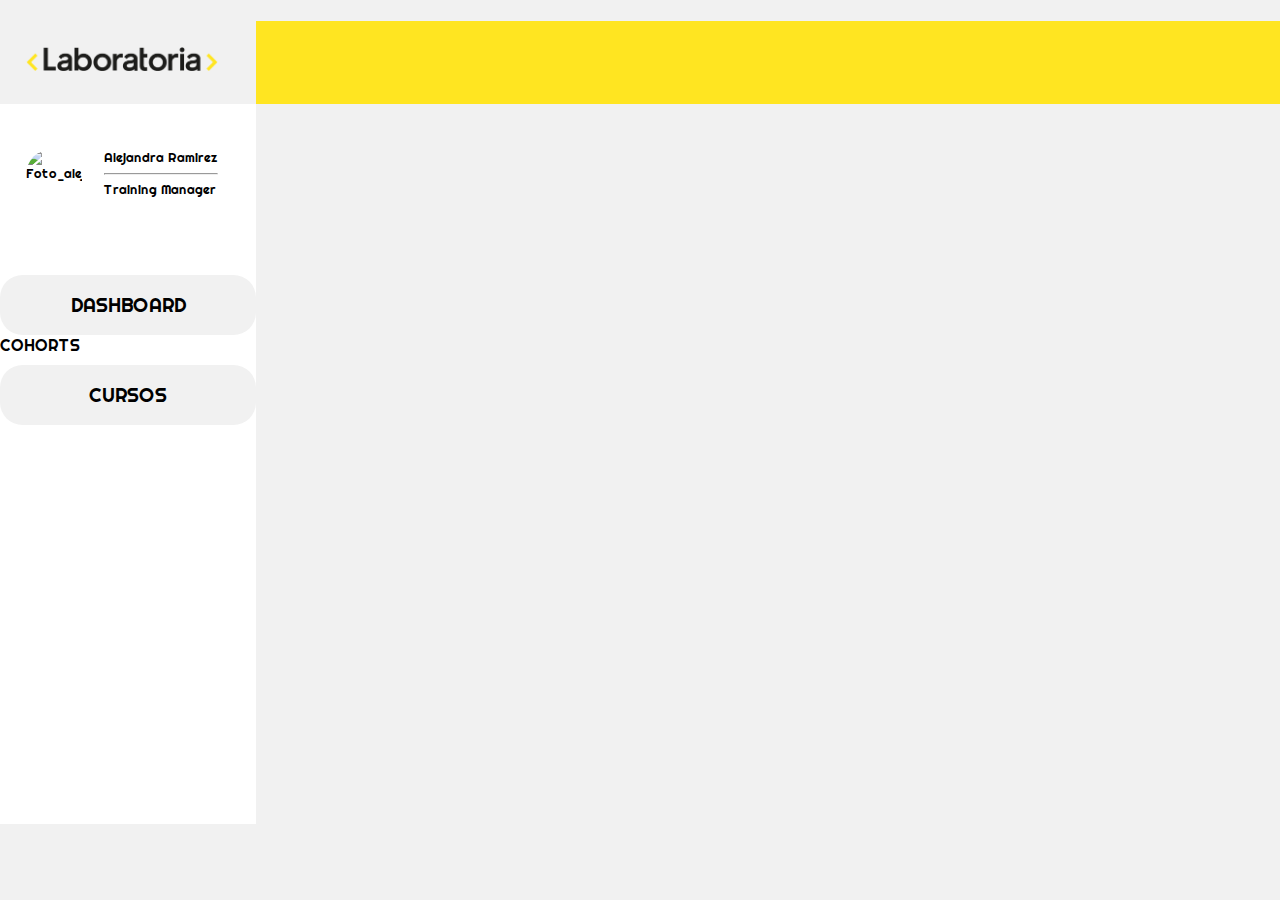
==== src/index.html @ 3a08205e "segunda, tercera y cuarta cambios" ====
<!DOCTYPE html>
<html>
<head>
  <meta charset="utf-8">
  <meta name="viewport" content="width=device-width, initial-scale= 1.0, minimum-scale=1.0, maximum-scale=1.0, user-scalable=yes">
  <link href="https://fonts.googleapis.com/css?family=Bungee+Shade|Montserrat|Open+Sans|Raleway|Righteous|Comfortaa" rel="stylesheet">
  <title> Data Dashboard</title>
  <link rel="stylesheet" href="style.css" />
</head>
<body>
  <header>
    <h1>
      <span id="titleOne">
        <img id="logoLaboratoria" src="laboratoria.png" alt="logo_laboratoria">
      </span>
      <span id="titleTwo">
        <span id="dash">DASHBOARD
          <span id="cohortsH">lim-2018-03-pre-core-pw</span>
        </span>
      </span>
    </h1>
  </header>
  <section>
    <div id="options">
      <div id="loginInfo">
        <img id="imgUser" src="https://fotos.subefotos.com/42a631acc3f5c4f673e1004fa6855de1o.jpg" alt="Foto_alejandra">
        <div id="loginName">Alejandra Ramirez
          <hr/>
          <span>Training Manager</span>
        </div>
      </div>
      <nav>
        <ul id="x">
          <li id="dashboard" class="op">DASHBOARD</li>
          <ul>
            <div id="citys">
              <li id="lima">Lima</li>
              <li id="arequipa">Arequipa</li>
              <li id="ciudad de Mexico">Ciudad de México</li>
              <li id="guadalajara">Guadalajara</li>
              <li id="saoPablo">Sao Paulo</li>
              <li id="otros">Otras sedes</li>
            </div>
          </ul>
          <li id="cohorts" class="op">COHORTS</li>
          <li id="courses" class="op">CURSOS</li>
        </ul>
      </nav>
    </div>
    <div id="info">
      <p id="infoTitle">General</p>
      <!-- <div id="imageCircle">
        <figure>
          <center>
            <label for="" class="titulo">Exercises</label>
          </center>
          <img id="graphic" src="chartcircle.png" alt="grafico">
          <hr>
          <p id="resultTitle">Promedio de las estudiantes
            <br> en los ejercicios : 61 %
            <span id="percent"></span>
          </p>
          <hr>
        </figure>
      </div> -->
      <div id="arrayUserStats"></div>
      <select id="fill" class="tableClass">
        <option value="percent">Porcentaje</option>
        <option value="name">Nombre</option>
        <option value="exercises">Ejercicios</option>
        <option value="reads">Lecturas</option>
        <option value="quizzes">Quizzes</option>
        <option value="quizzesAvg">Quizzes Promedio</option>
      </select>
      <select id="order" class="tableClass">
        <option value="DSC">Descendente</option>
        <option value="ASC" selected>Ascendente</option>
      </select>
      <input id="buttonStart" class="tableClass" type="button" value="->">
      <button id="mostrar2">VER DETALLE</button>
      <button id="btnArrayUserStats">Mostrar Datos</button>
      <h4>Resultados</h4>
      <div class="search">
        <input type="text" id="txtSearch" placeholder="Busca por nombre...">
      </div>
      <table id="table">
        <thead>
          <th class="tableClass">Nombre</th>
          <th class="tableClass">Avance</th>
          <th class="tableClass">Ejercicios</th>
          <th class="tableClass">Lecturas</th>
          <th class="tableClass">Quizzes total</th>
          <th class="tableClass">Quizzes promedio</th>
        </thead>
        <tbody></tbody>
      </table>
    </div>
  </section>
  <!-- <footer>Made By Andrea & Heydy</footer> -->
  <script src="main.js"></script>
  <script src="data.js"></script>
</body>
</html>
---- src/style.css ----
body{
    margin:0;
    top:0;
    background-color: #f1f1f1;
}

h2{
    text-align: center;
    margin-bottom: 20px;
    color: rgba(0,0,0,0.5);
}

input{
    display: block;
    padding:10px;
    width:100%;
    margin : 30px 0;
    font-size:20px;
}

input[type="button"]{
    background: linear-gradient(#FFDA63, #FFB940);
    border:0 ;
    color: brown;
    opacity:0.8;
    cursor:pointer;
    border-radius: 40px;
    margin-bottom:  0 ;
}
  
input[type="button"]:hover {
    opacity: 1;
}
  
input[type="button"]:active {
transform: scale(0.95);
 }

form {
    margin:auto;
    width: 50%;
    max-width: 500px;
    background: rgb(255, 229, 33);
    padding : 30px;
    border: 1px solid rgba(0,0,0,0.2);
  }
  

/* ENCABEZADO */

header {
    top:0;
}
h1{
    width:100%;
    position: relative;
    margin-top:0;
}
#titleOne{
    width:16%;
    background:#f1f1f1;;
    padding:2%;
    float:left;
    position:relative;
    height:3.5vh;

}
#logoLaboratoria{
    width:15vw;
    position: relative;
    margin-top:0;
    float:left;
}
#titleTwo{
    width:76%;
    height:3.5vh;
    float:right;
    background-color:rgb(255, 229, 33);
    padding:2%;
    font-family: Raleway;
    text-align:left;
    position:relative;
    font-size:2vw;
    
}
#dash, #cohortsH{
    display:none;
    
}
#dash{
    width:98%;
    float:left;
    position:relative;
    text-align: left;
}
#cohortsH{
    width:25vw;
    float:right;
    text-align: right;
    margin-top:0;
    padding:0;
    position: relative;
}

/*  SECTION */

/* >> Division OPTIONS */

#options{
    width:20%;
    height:80vh;
    font-family:Righteous;
    text-align: left;
    position: static;
    float: left;
    background-color: #FFFFFF;
}
#loginInfo{

    padding:5vh 0;
    margin-right:3vw;
    margin-left:1vw;
    font-size:1vw;
}
#imgUser {
    border-radius: 6vw 10vh;
    width: 4.4vw;
    height:8vh;
    float:left;
    margin-left:1vw;
}
#loginName{
    background-color:#ffffff;
    float:right;
}



nav{
    margin-top:9vh;;
}


#courses:hover{background:rgb(255,229,33);}
#selectCohorts:hover{background:rgb(255,229,33);}
#dashboard:hover{background:rgb(255,229,33);}
#courses, #selectCohorts, #dashboard{
    border-radius: 2.5vh ;
    background-color: #f1f1f1;
    font-size:1.5vw;
    width:100%;
    padding:2vh 0;
    margin-top:1vh;
    text-align: center;
}
ul li:hover {background: #555;}

#citys{
    display:none;
}
ul{
    list-style-type: none;
    margin:0;
    padding:0;
}

#selectCohorts option{
    background: rgb(247, 240, 143);
    font-size:80%;
}



#info{
    width:78%;
    height:100%;
    text-align: left;
    float:right;
    display:none;
    margin-bottom: 2%;
    margin-left:2%;

}

#studentsBox{
    display: none ;
}


.search{
    float:left;
}


.titulo{
    font-family: Montserrat;
    font-weight: bold;
    position:relative;
}

#imageCircle{
    position: absolute;
    margin:1vh;
    margin-bottom:3%;
    margin-left: 22%;
    margin-top:3%;
    background-color: #FFFFFF;
    border-style:solid;
    padding-bottom:5vh;
}
#graphic{
    width:15vw;
    height:28vh;

}

button {
    transition-duration: 0.4s;
    background-color: #ffffff;
    width: 1vw;
    height:3vh;
    font-family: Raleway;
    font-size:1vw;
    margin-top:1vh;
}

#infoTitle{
    font-family: Montserrat;
    font-size: 2vw;
    margin-top:3vh;
}

footer {
    position:fixed;
    bottom:0;
    top:94%;
    width:100%;
    height:4vh;   /* Height of the footer */
    background: #000000;
    text-align: center;
    text-align-last: center;
    padding-top:2vh;
    font-family: Montserrat;
    color: #ffffff;
    font-size:80%;
    margin-left:0;

}


#tableClass{
    display:none;
}

#selectCohorts {
    width:100%;
    background-color: #f1f1f1; 
    border-radius: 2.5vh ;
    font-size:1.5vw;
    padding:2vh 0;
    margin-top:1vh;
    text-align: center;
}

@media (max-width:768px) {
    form{
      width:75%;
    }
  }
  
  @media (max-width:768px) {
    form {
      width:75%;
    }
  }
  
  @media(max-width:480px){
     form{
        width:90%;
      }
  }
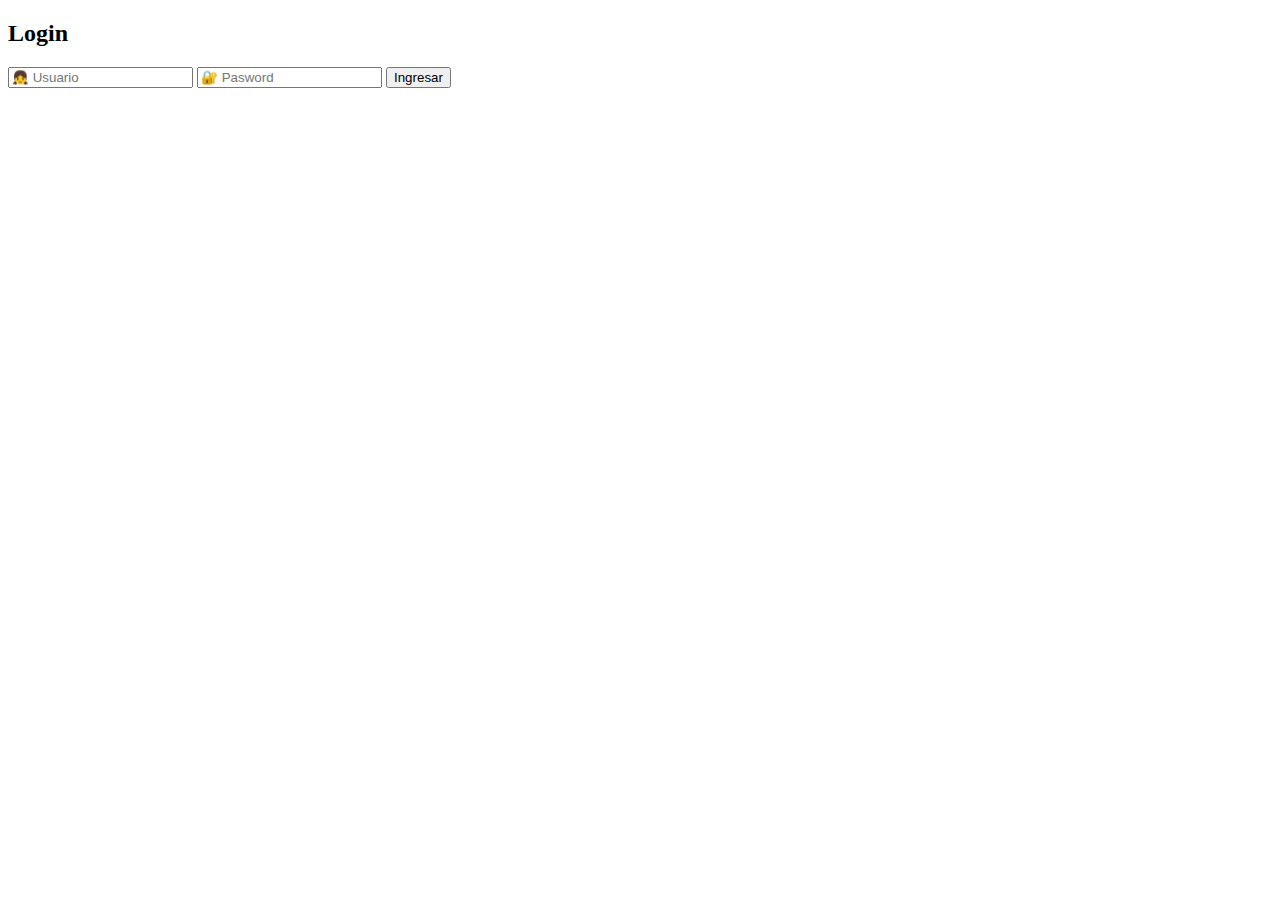
==== commit 229a1eb5: "Cambio en el 2do  test" ====
--- a/src/index.html
+++ b/src/index.html
@@ -1,103 +1,20 @@
 <!DOCTYPE html>
 <html>
 <head>
-  <meta charset="utf-8">
-  <meta name="viewport" content="width=device-width, initial-scale= 1.0, minimum-scale=1.0, maximum-scale=1.0, user-scalable=yes">
-  <link href="https://fonts.googleapis.com/css?family=Bungee+Shade|Montserrat|Open+Sans|Raleway|Righteous|Comfortaa" rel="stylesheet">
-  <title> Data Dashboard</title>
-  <link rel="stylesheet" href="style.css" />
+  <meta charset="utf-8" />
+  <meta http-equiv="X-UA-Compatible" content="IE=edge">
+  <title>Page Title</title>
+  <meta name="viewport" content="width=device-width, initial-scale=1">
+  <link rel="stylesheet" type="text/css" media="screen" href="main.css" />
+  <script src="main.js"></script>
 </head>
 <body>
-  <header>
-    <h1>
-      <span id="titleOne">
-        <img id="logoLaboratoria" src="laboratoria.png" alt="logo_laboratoria">
-      </span>
-      <span id="titleTwo">
-        <span id="dash">DASHBOARD
-          <span id="cohortsH">lim-2018-03-pre-core-pw</span>
-        </span>
-      </span>
-    </h1>
-  </header>
-  <section>
-    <div id="options">
-      <div id="loginInfo">
-        <img id="imgUser" src="https://fotos.subefotos.com/42a631acc3f5c4f673e1004fa6855de1o.jpg" alt="Foto_alejandra">
-        <div id="loginName">Alejandra Ramirez
-          <hr/>
-          <span>Training Manager</span>
-        </div>
-      </div>
-      <nav>
-        <ul id="x">
-          <li id="dashboard" class="op">DASHBOARD</li>
-          <ul>
-            <div id="citys">
-              <li id="lima">Lima</li>
-              <li id="arequipa">Arequipa</li>
-              <li id="ciudad de Mexico">Ciudad de México</li>
-              <li id="guadalajara">Guadalajara</li>
-              <li id="saoPablo">Sao Paulo</li>
-              <li id="otros">Otras sedes</li>
-            </div>
-          </ul>
-          <li id="cohorts" class="op">COHORTS</li>
-          <li id="courses" class="op">CURSOS</li>
-        </ul>
-      </nav>
-    </div>
-    <div id="info">
-      <p id="infoTitle">General</p>
-      <!-- <div id="imageCircle">
-        <figure>
-          <center>
-            <label for="" class="titulo">Exercises</label>
-          </center>
-          <img id="graphic" src="chartcircle.png" alt="grafico">
-          <hr>
-          <p id="resultTitle">Promedio de las estudiantes
-            <br> en los ejercicios : 61 %
-            <span id="percent"></span>
-          </p>
-          <hr>
-        </figure>
-      </div> -->
-      <div id="arrayUserStats"></div>
-      <select id="fill" class="tableClass">
-        <option value="percent">Porcentaje</option>
-        <option value="name">Nombre</option>
-        <option value="exercises">Ejercicios</option>
-        <option value="reads">Lecturas</option>
-        <option value="quizzes">Quizzes</option>
-        <option value="quizzesAvg">Quizzes Promedio</option>
-      </select>
-      <select id="order" class="tableClass">
-        <option value="DSC">Descendente</option>
-        <option value="ASC" selected>Ascendente</option>
-      </select>
-      <input id="buttonStart" class="tableClass" type="button" value="->">
-      <button id="mostrar2">VER DETALLE</button>
-      <button id="btnArrayUserStats">Mostrar Datos</button>
-      <h4>Resultados</h4>
-      <div class="search">
-        <input type="text" id="txtSearch" placeholder="Busca por nombre...">
-      </div>
-      <table id="table">
-        <thead>
-          <th class="tableClass">Nombre</th>
-          <th class="tableClass">Avance</th>
-          <th class="tableClass">Ejercicios</th>
-          <th class="tableClass">Lecturas</th>
-          <th class="tableClass">Quizzes total</th>
-          <th class="tableClass">Quizzes promedio</th>
-        </thead>
-        <tbody></tbody>
-      </table>
-    </div>
-  </section>
-  <!-- <footer>Made By Andrea & Heydy</footer> -->
-  <script src="main.js"></script>
-  <script src="data.js"></script>
+  <form>
+    <h2>Login</h2>
+    <input  type="text" name="usuario" placeholder="&#128103; Usuario">
+    <input  type="password" name="password" placeholder="&#128272; Pasword">
+    <a href="inicio.html"><input id="login" type="button" value="Ingresar"></a>
+    
+  </form>
 </body>
-</html>
+</html>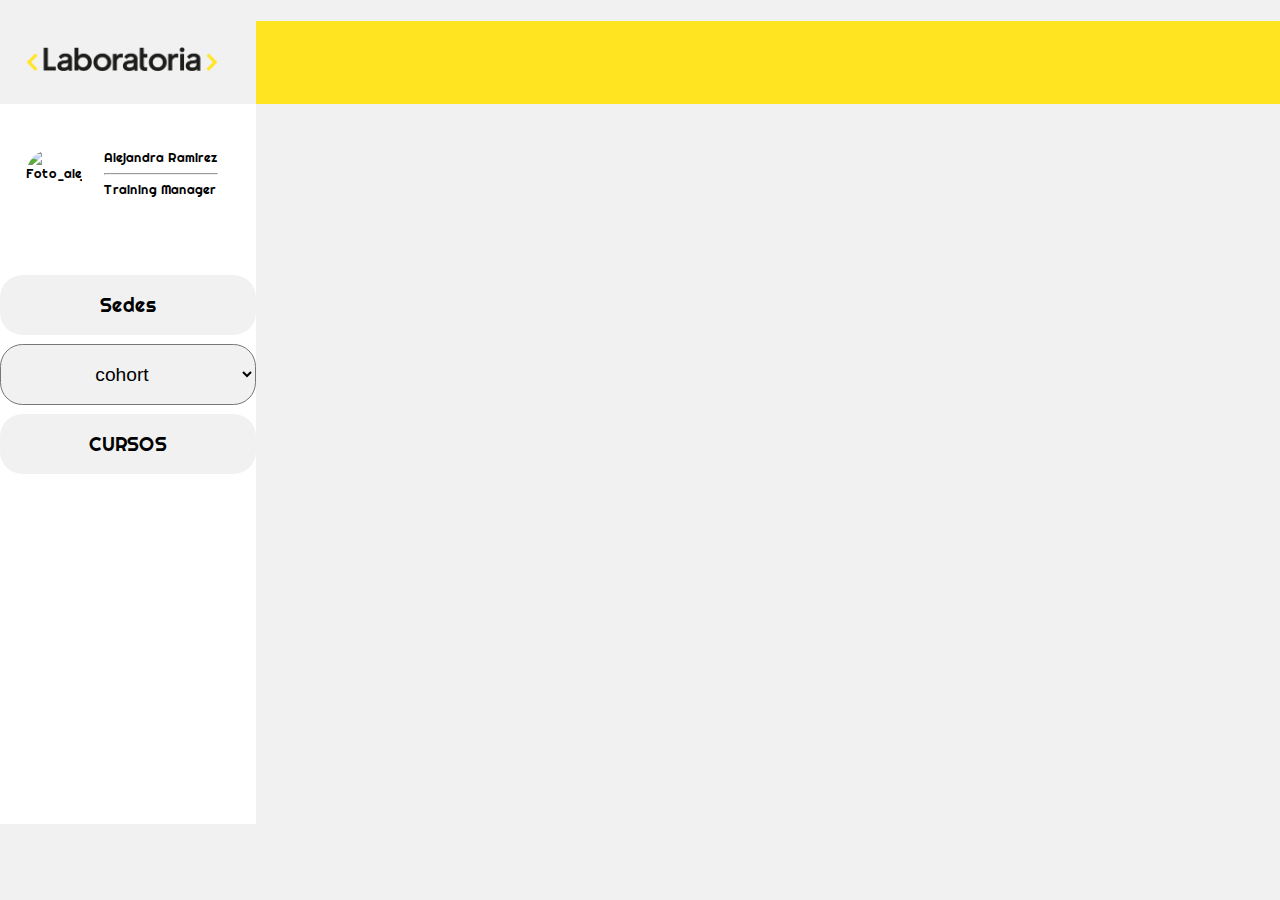
==== commit 8ac849cd: "eliminando la etiqueta ul secundario" ====
--- a/src/index.html
+++ b/src/index.html
@@ -1,20 +1,147 @@
 <!DOCTYPE html>
-<html>
+<html lang="es">
 <head>
-  <meta charset="utf-8" />
-  <meta http-equiv="X-UA-Compatible" content="IE=edge">
-  <title>Page Title</title>
-  <meta name="viewport" content="width=device-width, initial-scale=1">
-  <link rel="stylesheet" type="text/css" media="screen" href="main.css" />
-  <script src="main.js"></script>
+  <meta charset="utf-8">
+  <meta name="viewport" content="width=device-width, initial-scale= 1.0, minimum-scale=1.0, maximum-scale=1.0, user-scalable=yes">
+  <link href="https://fonts.googleapis.com/css?family=Bungee+Shade|Montserrat|Open+Sans|Raleway|Righteous|Comfortaa" rel="stylesheet">
+  <title> Data Dashboard</title>
+  <link rel="stylesheet" href="style.css" />
 </head>
 <body>
-  <form>
-    <h2>Login</h2>
-    <input  type="text" name="usuario" placeholder="&#128103; Usuario">
-    <input  type="password" name="password" placeholder="&#128272; Pasword">
-    <a href="inicio.html"><input id="login" type="button" value="Ingresar"></a>
-    
-  </form>
+  <header>
+    <h1>
+      <span id="titleOne">
+        <img id="logoLaboratoria" src="laboratoria.png" alt="logo_laboratoria">
+      </span>
+      <span id="titleTwo">
+        <span id="dash">DASHBOARD
+          <span id="cohortsH">lim-2018-03-pre-core-pw</span>
+        </span>
+      </span>
+    </h1>
+  </header>
+  <section>
+    <div id="options">
+      <div id="loginInfo">
+        <img id="imgUser" src="https://fotos.subefotos.com/42a631acc3f5c4f673e1004fa6855de1o.jpg" alt="Foto_alejandra">
+        <div id="loginName">Alejandra Ramirez
+          <hr/>
+          <span>Training Manager</span>
+        </div>
+      </div>
+      <nav>
+        <ul id="x">
+          <li id="dashboard" class="op">Sedes</li>
+          <div id="citys">
+              <li id="lim">Lima</li>
+              <li id="arequipa">Arequipa</li>
+              <li id="cdmx">Ciudad de México</li>
+              <li id="guadalajara">Guadalajara</li>
+              <li id="saoPablo">Sao Paulo</li>
+              <li id="otros">Otras sedes</li>
+           </div>
+          <select id="selectCohorts" name="selectCohorts">
+            <option value="cohort" selected>cohort</option>
+          </select>
+          <ul>
+            <div id="container"></div>
+          </ul>
+          <li id="courses" class="op">CURSOS</li>
+        </ul>
+      </nav>
+    </div>
+    <div id="info">
+      <p id="infoTitle">General
+        <button id="btnArrayUserStats">Mostrar Datos</button>
+      </p>
+      <div id="figures">
+        <div id="imageCircle">
+        <figure>
+            <label class="titulo">Quizzes</label>
+          <img id="graphic" src="chartcircle.png" alt="grafico">
+          <hr>
+          <p id="titleQuizzes">Porcentaje Total de avance
+            <br> en los quizzes : <span id="avgQuizzes"></span>
+            <br>Promedio de nota : 
+            <span id="scoreQuizzes"></span>
+          </p>
+          <hr>
+        </figure>
+        </div>
+        <div id="imageCircle2">
+        <figure>
+              <label  class="titulo">Exercises</label>
+            <img id="graphicTwo" src="chartcircle.png" alt="grafico">
+            <hr>
+            <p id="titleExercises">Porcentaje Total de avance
+              <br> en los ejercicios :
+              <br><span id="avgExercises"></span> 
+            </p>
+            <hr>
+        </figure>
+        </div>
+        <div id="imageCircle3">
+        <figure>
+              <label class="titulo">Lecturas</label>
+            <img id="graphicThree" src="chartcircle.png" alt="grafico">
+            <hr>
+            <p id="titleReads">Porcentaje Total de avance
+              <br> en las lecturas :
+              <span id="avgReadings"></span>
+            </p>
+            <hr>
+        </figure>
+        </div>
+        <div id="imageCircle4">
+        <figure>
+              <label  class="titulo">Porcentaje Total</label>
+            <img id="graphicFour" src="chartcircle.png" alt="grafico">
+            <hr>
+            <p id="titlePercentTotal">Porcentaje Total 
+              <br> de avance :
+              <span id="avgPercent"></span> 
+            </p>
+            <hr>
+        </figure>
+        </div>  
+      </div>
+      <div id="studentsBox">
+      <div id = "select">
+        <div id="arrayUserStats"></div>
+        <select id="fill" class="tableClass">
+        <option value="percent">Porcentaje</option>
+        <option value="name">Nombre</option>
+        <option value="exercises">Ejercicios</option>
+        <option value="reads">Lecturas</option>
+        <option value="quizzes">Quizzes</option>
+        <option value="quizzesAvg">Quizzes Promedio</option>
+        </select>
+        <select id="order" class="tableClass">
+        <option value="DSC">Descendente</option>
+        <option value="ASC" selected>Ascendente</option>
+        </select>
+        <input id="buttonStart" class="tableClass" type="button" value="->">
+      </div>
+      <div class="search">
+        <input type="text" id="txtSearch" placeholder="Busca por nombre...">
+        <div id="results"></div>
+      </div>
+      <table id="table">
+        <thead>
+          <th class="tableClass">Nombre</th>
+          <th class="tableClass">Avance</th>
+          <th class="tableClass">Ejercicios</th>
+          <th class="tableClass">Lecturas</th>
+          <th class="tableClass">Quizzes total</th>
+          <th class="tableClass">Quizzes promedio</th>
+        </thead>
+        <tbody></tbody>
+      </table>
+      </div>
+    </div>
+  </section>
+  <!-- <footer>Made By Andrea & Heydy</footer> -->
+  <script src="main.js"></script>
+  <script src="data.js"></script>
 </body>
 </html>--- a/src/style.css
+++ b/src/style.css
@@ -0,0 +1,282 @@
+body{
+    margin:0;
+    top:0;
+    background-color: #f1f1f1;
+}
+
+h2{
+    text-align: center;
+    margin-bottom: 20px;
+    color: rgba(0,0,0,0.5);
+}
+
+input{
+    display: block;
+    padding:10px;
+    width:100%;
+    margin : 30px 0;
+    font-size:20px;
+}
+
+input[type="button"]{
+    background: linear-gradient(#FFDA63, #FFB940);
+    border:0 ;
+    color: brown;
+    opacity:0.8;
+    cursor:pointer;
+    border-radius: 40px;
+    margin-bottom:  0 ;
+}
+  
+input[type="button"]:hover {
+    opacity: 1;
+}
+  
+input[type="button"]:active {
+transform: scale(0.95);
+ }
+
+form {
+    margin:auto;
+    width: 50%;
+    max-width: 500px;
+    background: rgb(255, 229, 33);
+    padding : 30px;
+    border: 1px solid rgba(0,0,0,0.2);
+  }
+  
+
+/* ENCABEZADO */
+
+header {
+    top:0;
+}
+h1{
+    width:100%;
+    position: relative;
+    margin-top:0;
+}
+#titleOne{
+    width:16%;
+    background:#f1f1f1;;
+    padding:2%;
+    float:left;
+    position:relative;
+    height:3.5vh;
+
+}
+#logoLaboratoria{
+    width:15vw;
+    position: relative;
+    margin-top:0;
+    float:left;
+}
+#titleTwo{
+    width:76%;
+    height:3.5vh;
+    float:right;
+    background-color:rgb(255, 229, 33);
+    padding:2%;
+    font-family: Raleway;
+    text-align:left;
+    position:relative;
+    font-size:2vw;
+    
+}
+#dash, #cohortsH{
+    display:none;
+    
+}
+#dash{
+    width:98%;
+    float:left;
+    position:relative;
+    text-align: left;
+}
+#cohortsH{
+    width:25vw;
+    float:right;
+    text-align: right;
+    margin-top:0;
+    padding:0;
+    position: relative;
+}
+
+/*  SECTION */
+
+/* >> Division OPTIONS */
+
+#options{
+    width:20%;
+    height:80vh;
+    font-family:Righteous;
+    text-align: left;
+    position: static;
+    float: left;
+    background-color: #FFFFFF;
+}
+#loginInfo{
+
+    padding:5vh 0;
+    margin-right:3vw;
+    margin-left:1vw;
+    font-size:1vw;
+}
+#imgUser {
+    border-radius: 6vw 10vh;
+    width: 4.4vw;
+    height:8vh;
+    float:left;
+    margin-left:1vw;
+}
+#loginName{
+    background-color:#ffffff;
+    float:right;
+}
+
+
+
+nav{
+    margin-top:9vh;;
+}
+
+
+#courses:hover{background:rgb(255,229,33);}
+#selectCohorts:hover{background:rgb(255,229,33);}
+#dashboard:hover{background:rgb(255,229,33);}
+#courses, #selectCohorts, #dashboard{
+    border-radius: 2.5vh ;
+    background-color: #f1f1f1;
+    font-size:1.5vw;
+    width:100%;
+    padding:2vh 0;
+    margin-top:1vh;
+    text-align: center;
+}
+ul li:hover {background: #555;}
+
+#citys{
+    display:none;
+}
+ul{
+    list-style-type: none;
+    margin:0;
+    padding:0;
+}
+
+#selectCohorts option{
+    background: rgb(247, 240, 143);
+    font-size:80%;
+}
+
+
+
+#info{
+    width:78%;
+    height:100%;
+    text-align: left;
+    float:right;
+    display:none;
+    margin-bottom: 2%;
+    margin-left:2%;
+
+}
+
+#studentsBox{
+    display: none ;
+}
+
+
+.search{
+    float:left;
+}
+
+
+.titulo{
+    font-family: Montserrat;
+    font-weight: bold;
+    position:relative;
+}
+
+#imageCircle{
+    position: absolute;
+    margin:1vh;
+    margin-bottom:3%;
+    margin-left: 22%;
+    margin-top:3%;
+    background-color: #FFFFFF;
+    border-style:solid;
+    padding-bottom:5vh;
+}
+#graphic{
+    width:15vw;
+    height:28vh;
+
+}
+
+button {
+    transition-duration: 0.4s;
+    background-color: #ffffff;
+    width: 1vw;
+    height:3vh;
+    font-family: Raleway;
+    font-size:1vw;
+    margin-top:1vh;
+}
+
+#infoTitle{
+    font-family: Montserrat;
+    font-size: 2vw;
+    margin-top:3vh;
+}
+
+footer {
+    position:fixed;
+    bottom:0;
+    top:94%;
+    width:100%;
+    height:4vh;   /* Height of the footer */
+    background: #000000;
+    text-align: center;
+    text-align-last: center;
+    padding-top:2vh;
+    font-family: Montserrat;
+    color: #ffffff;
+    font-size:80%;
+    margin-left:0;
+
+}
+
+
+#tableClass{
+    display:none;
+}
+
+#selectCohorts {
+    width:100%;
+    background-color: #f1f1f1; 
+    border-radius: 2.5vh ;
+    font-size:1.5vw;
+    padding:2vh 0;
+    margin-top:1vh;
+    text-align: center;
+}
+
+@media (max-width:768px) {
+    form{
+      width:75%;
+    }
+  }
+  
+  @media (max-width:768px) {
+    form {
+      width:75%;
+    }
+  }
+  
+  @media(max-width:480px){
+     form{
+        width:90%;
+      }
+  }
+
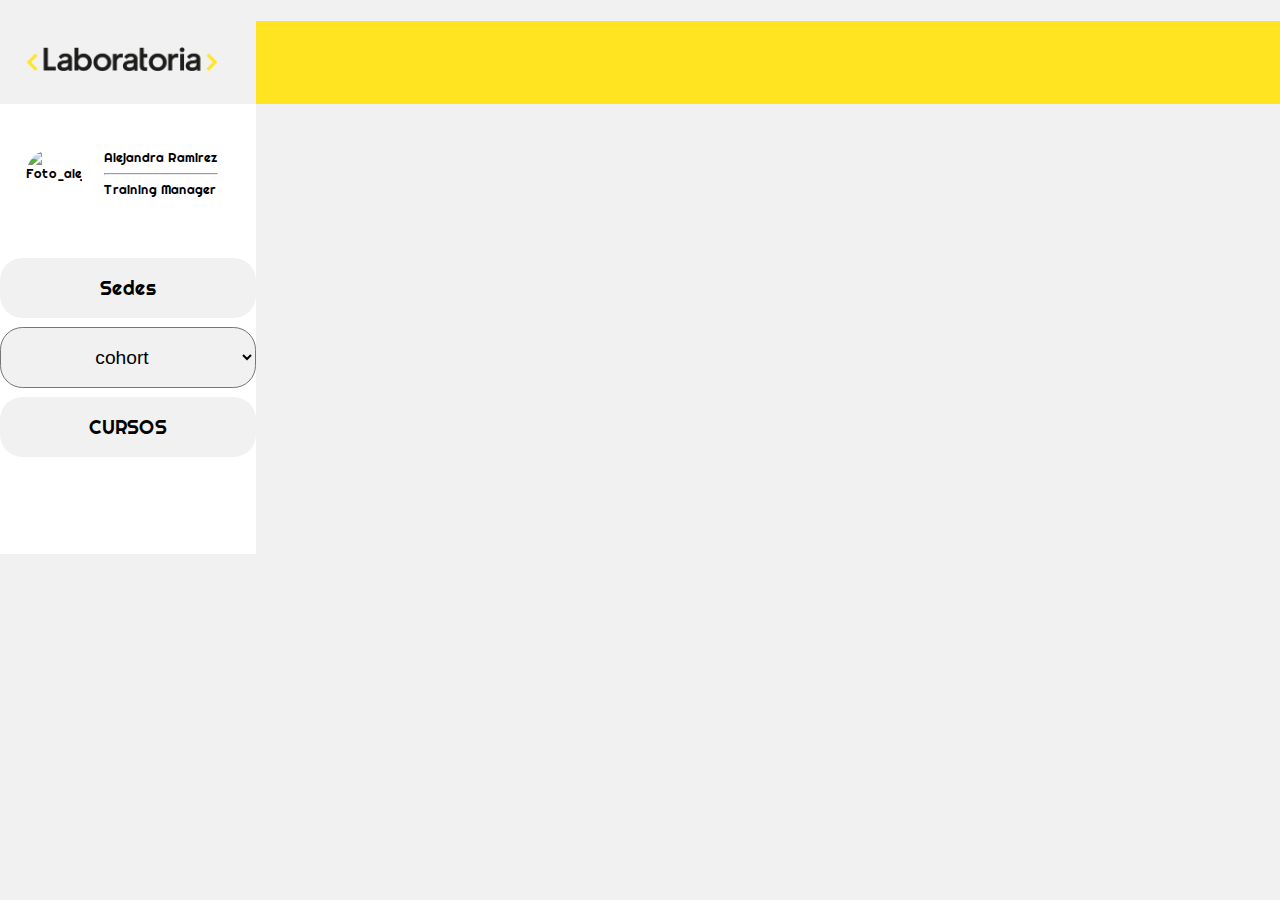
==== commit 13dab3c9: "Eliminando etiqueta <nav>para corregir errores" ====
--- a/src/index.html
+++ b/src/index.html
@@ -29,26 +29,24 @@
           <span>Training Manager</span>
         </div>
       </div>
-      <nav>
-        <ul id="x">
+      <div id="chooseChort">
           <li id="dashboard" class="op">Sedes</li>
           <div id="citys">
-              <li id="lim">Lima</li>
-              <li id="arequipa">Arequipa</li>
-              <li id="cdmx">Ciudad de México</li>
-              <li id="guadalajara">Guadalajara</li>
-              <li id="saoPablo">Sao Paulo</li>
-              <li id="otros">Otras sedes</li>
-           </div>
+          <ul>
+            <li id="lim">Lima</li>
+            <li id="arequipa">Arequipa</li>
+            <li id="cdmx">Ciudad de México</li>
+            <li id="guadalajara">Guadalajara</li>
+            <li id="saoPablo">Sao Paulo</li>
+            <li id="otros">Otras sedes</li>
+          </ul>    
+          </div>
           <select id="selectCohorts" name="selectCohorts">
             <option value="cohort" selected>cohort</option>
           </select>
-          <ul>
-            <div id="container"></div>
-          </ul>
+          <div id="container"></div>
           <li id="courses" class="op">CURSOS</li>
-        </ul>
-      </nav>
+      </div>
     </div>
     <div id="info">
       <p id="infoTitle">General
@@ -128,12 +126,12 @@
       </div>
       <table id="table">
         <thead>
-          <th class="tableClass">Nombre</th>
-          <th class="tableClass">Avance</th>
-          <th class="tableClass">Ejercicios</th>
-          <th class="tableClass">Lecturas</th>
-          <th class="tableClass">Quizzes total</th>
-          <th class="tableClass">Quizzes promedio</th>
+        <th class="tableClass">Nombre</th>
+        <th class="tableClass">Avance</th>
+        <th class="tableClass">Ejercicios</th>
+        <th class="tableClass">Lecturas</th>
+        <th class="tableClass">Quizzes total</th>
+        <th class="tableClass">Quizzes promedio</th>
         </thead>
         <tbody></tbody>
       </table>
--- a/src/style.css
+++ b/src/style.css
@@ -10,12 +10,20 @@
     color: rgba(0,0,0,0.5);
 }
 
+#buttonStart, #fill, #order {
+    display: block;
+    font-size:1vw;
+    width:15%;
+    position:relative;
+    float:left;
+    margin-bottom:5%;
+    margin-left:1%;
+}
 input{
-    display: block;
-    padding:10px;
-    width:100%;
-    margin : 30px 0;
-    font-size:20px;
+    font-size:1.3vw;
+    width:100%;
+    margin-left:10%;
+
 }
 
 input[type="button"]{
@@ -108,7 +116,7 @@
 
 #options{
     width:20%;
-    height:80vh;
+    height:50vh;
     font-family:Righteous;
     text-align: left;
     position: static;
@@ -121,6 +129,7 @@
     margin-right:3vw;
     margin-left:1vw;
     font-size:1vw;
+    margin-bottom:5vw;
 }
 #imgUser {
     border-radius: 6vw 10vh;
@@ -137,7 +146,11 @@
 
 
 nav{
-    margin-top:9vh;;
+    margin-top:15vh;;
+}
+
+#chooseCohort{
+    margin-top:34vh;
 }
 
 
@@ -181,6 +194,12 @@
     margin-left:2%;
 
 }
+#infoTitle{
+    font-family: Montserrat;
+    font-size: 2vw 2vh;
+    margin-top:1%;
+    height:5%;
+}
 
 #studentsBox{
     display: none ;
@@ -198,20 +217,20 @@
     position:relative;
 }
 
-#imageCircle{
-    position: absolute;
-    margin:1vh;
+#imageCircle, #imageCircle2, #imageCircle3, #imageCircle4{
     margin-bottom:3%;
-    margin-left: 22%;
-    margin-top:3%;
+    margin-left: 2%;
+    margin-top:3%; 
     background-color: #FFFFFF;
     border-style:solid;
-    padding-bottom:5vh;
-}
-#graphic{
-    width:15vw;
-    height:28vh;
-
+    width:35%;
+    float:left;
+    margin-right:5%;
+    text-align: center;
+}
+#graphic, #graphicTwo, #graphicThree, #graphicFour{
+    width:90%;
+    height:90%;
 }
 
 button {
@@ -224,12 +243,9 @@
     margin-top:1vh;
 }
 
-#infoTitle{
-    font-family: Montserrat;
-    font-size: 2vw;
-    margin-top:3vh;
-}
-
+#btnArrayUserStats{
+    width:30%;
+}
 footer {
     position:fixed;
     bottom:0;
@@ -261,7 +277,27 @@
     margin-top:1vh;
     text-align: center;
 }
-
+#table {
+    border-collapse: collapse; /* Collapse borders */
+    width: 100%; /* Full-width */
+    border: 1px solid #ddd; /* Add a grey border */
+    font-size: 18px; /* Increase font-size */
+}
+
+#table th, #table td {
+    text-align: left; /* Left-align text */
+    padding: 12px; /* Add padding */
+}
+
+#table tr {
+    /* Add a bottom border to all table rows */
+    border-bottom: 1px solid #ddd; 
+}
+
+#table tr.header, #table tr:hover {
+    /* Add a grey background color to the table header and on hover */
+    background-color: #f1f1f1;
+}
 @media (max-width:768px) {
     form{
       width:75%;
@@ -278,5 +314,4 @@
      form{
         width:90%;
       }
-  }
-
+  }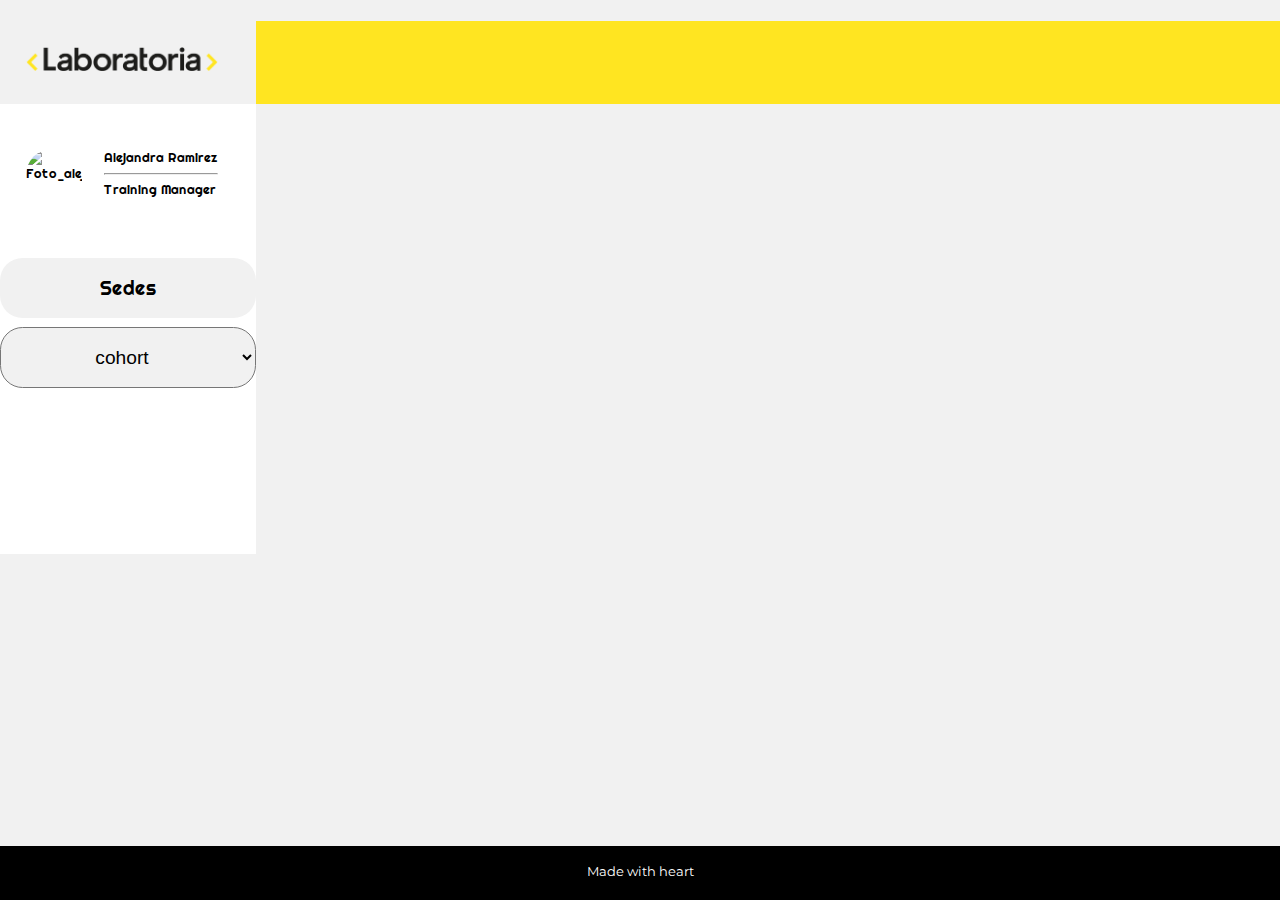
==== commit 3d1a8e67: "eliminar algunos botones vacíos" ====
--- a/src/index.html
+++ b/src/index.html
@@ -34,18 +34,18 @@
           <div id="citys">
           <ul>
             <li id="lim">Lima</li>
-            <li id="arequipa">Arequipa</li>
+            <!-- <li id="arequipa">Arequipa</li>
             <li id="cdmx">Ciudad de México</li>
             <li id="guadalajara">Guadalajara</li>
             <li id="saoPablo">Sao Paulo</li>
-            <li id="otros">Otras sedes</li>
+            <li id="otros">Otras sedes</li> -->
           </ul>    
           </div>
           <select id="selectCohorts" name="selectCohorts">
             <option value="cohort" selected>cohort</option>
           </select>
           <div id="container"></div>
-          <li id="courses" class="op">CURSOS</li>
+          <!-- <li id="courses" class="op">CURSOS</li> -->
       </div>
     </div>
     <div id="info">
@@ -138,7 +138,7 @@
       </div>
     </div>
   </section>
-  <!-- <footer>Made By Andrea & Heydy</footer> -->
+  <footer>Made with heart</footer>
   <script src="main.js"></script>
   <script src="data.js"></script>
 </body>
--- a/src/style.css
+++ b/src/style.css
@@ -8,6 +8,9 @@
     text-align: center;
     margin-bottom: 20px;
     color: rgba(0,0,0,0.5);
+}
+li{
+    list-style-type: none;
 }
 
 #buttonStart, #fill, #order {
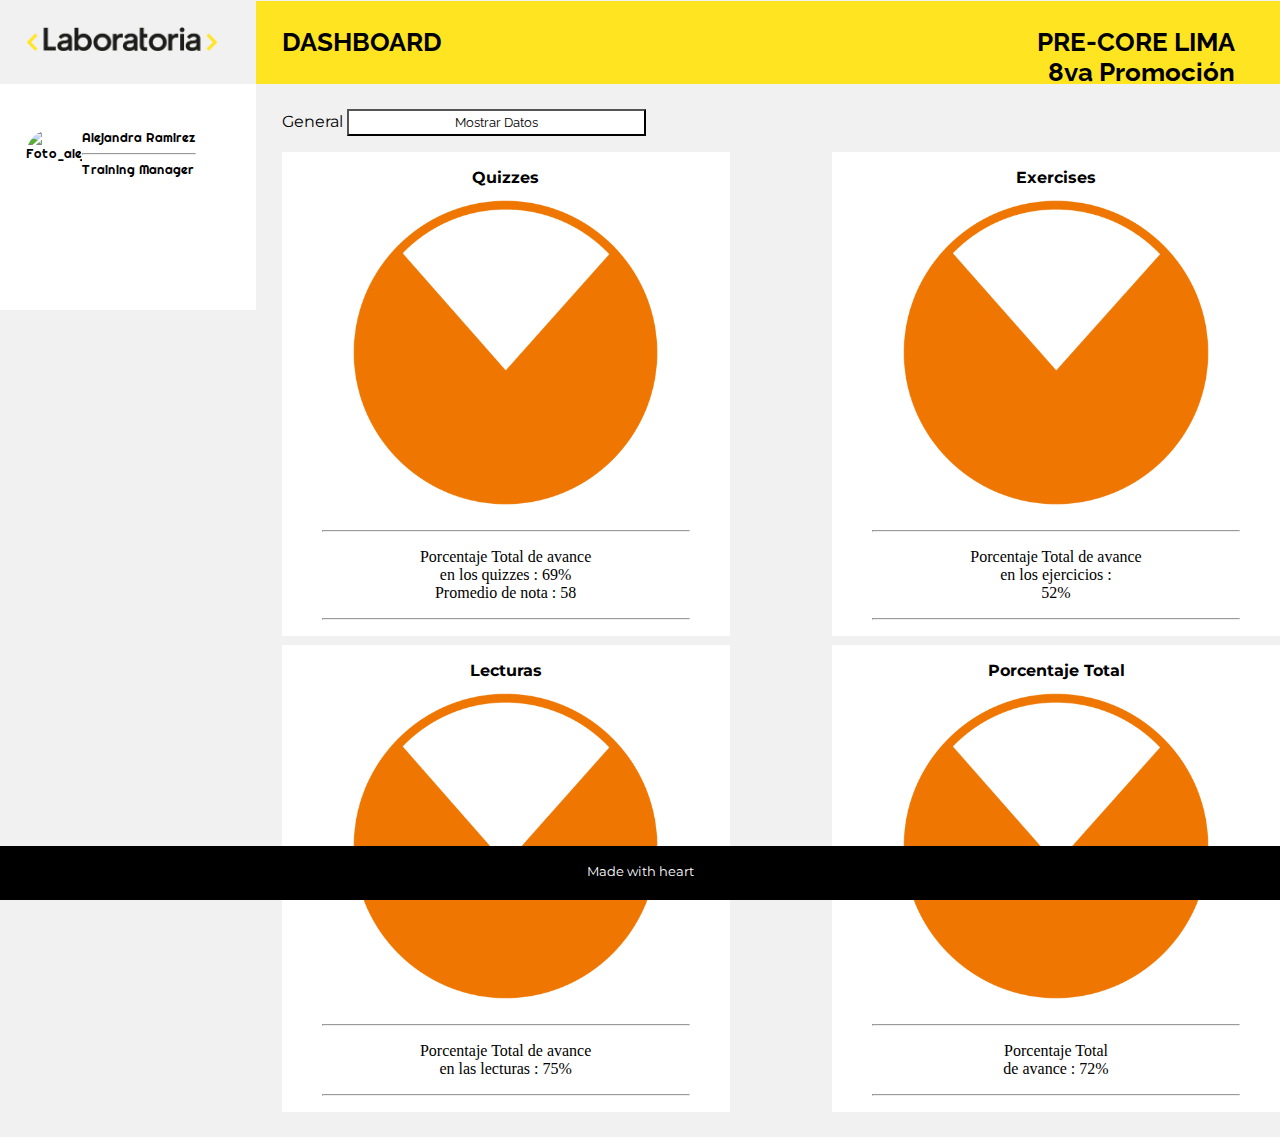
==== commit d5b53204: "arreglo 8_01_19" ====
--- a/src/index.html
+++ b/src/index.html
@@ -11,43 +11,26 @@
   <header>
     <h1>
       <span id="titleOne">
-        <img id="logoLaboratoria" src="laboratoria.png" alt="logo_laboratoria">
+        <img id="logoLaboratoria" src="./img/laboratoria.png" alt="logo_laboratoria">
       </span>
       <span id="titleTwo">
         <span id="dash">DASHBOARD
-          <span id="cohortsH">lim-2018-03-pre-core-pw</span>
+          <span id="cohortsH">PRE-CORE LIMA <br>8va Promoción</span>
         </span>
       </span>
     </h1>
   </header>
-  <section>
-    <div id="options">
-      <div id="loginInfo">
-        <img id="imgUser" src="https://fotos.subefotos.com/42a631acc3f5c4f673e1004fa6855de1o.jpg" alt="Foto_alejandra">
-        <div id="loginName">Alejandra Ramirez
-          <hr/>
-          <span>Training Manager</span>
-        </div>
-      </div>
-      <div id="chooseChort">
-          <li id="dashboard" class="op">Sedes</li>
-          <div id="citys">
-          <ul>
-            <li id="lim">Lima</li>
-            <!-- <li id="arequipa">Arequipa</li>
-            <li id="cdmx">Ciudad de México</li>
-            <li id="guadalajara">Guadalajara</li>
-            <li id="saoPablo">Sao Paulo</li>
-            <li id="otros">Otras sedes</li> -->
-          </ul>    
-          </div>
-          <select id="selectCohorts" name="selectCohorts">
-            <option value="cohort" selected>cohort</option>
-          </select>
-          <div id="container"></div>
-          <!-- <li id="courses" class="op">CURSOS</li> -->
+  <div id="options">
+    <div id="loginInfo">
+      <img id="imgUser" src="https://fotos.subefotos.com/42a631acc3f5c4f673e1004fa6855de1o.jpg" alt="Foto_alejandra">
+      <div id="loginName">Alejandra Ramirez
+        <hr/>
+        <span>Training Manager</span>
       </div>
     </div>
+  </div>
+  <section>
+
     <div id="info">
       <p id="infoTitle">General
         <button id="btnArrayUserStats">Mostrar Datos</button>
@@ -56,7 +39,7 @@
         <div id="imageCircle">
         <figure>
             <label class="titulo">Quizzes</label>
-          <img id="graphic" src="chartcircle.png" alt="grafico">
+          <img id="graphic" src="./img/chartcircle.png" alt="grafico">
           <hr>
           <p id="titleQuizzes">Porcentaje Total de avance
             <br> en los quizzes : <span id="avgQuizzes"></span>
@@ -69,7 +52,7 @@
         <div id="imageCircle2">
         <figure>
               <label  class="titulo">Exercises</label>
-            <img id="graphicTwo" src="chartcircle.png" alt="grafico">
+            <img id="graphicTwo" src="./img/chartcircle.png" alt="grafico">
             <hr>
             <p id="titleExercises">Porcentaje Total de avance
               <br> en los ejercicios :
@@ -81,7 +64,7 @@
         <div id="imageCircle3">
         <figure>
               <label class="titulo">Lecturas</label>
-            <img id="graphicThree" src="chartcircle.png" alt="grafico">
+            <img id="graphicThree" src="./img/chartcircle.png" alt="grafico">
             <hr>
             <p id="titleReads">Porcentaje Total de avance
               <br> en las lecturas :
@@ -93,7 +76,7 @@
         <div id="imageCircle4">
         <figure>
               <label  class="titulo">Porcentaje Total</label>
-            <img id="graphicFour" src="chartcircle.png" alt="grafico">
+            <img id="graphicFour" src="./img/chartcircle.png" alt="grafico">
             <hr>
             <p id="titlePercentTotal">Porcentaje Total 
               <br> de avance :
--- a/src/style.css
+++ b/src/style.css
@@ -9,9 +9,7 @@
     margin-bottom: 20px;
     color: rgba(0,0,0,0.5);
 }
-li{
-    list-style-type: none;
-}
+
 
 #buttonStart, #fill, #order {
     display: block;
@@ -51,8 +49,8 @@
     margin:auto;
     width: 50%;
     max-width: 500px;
-    background: rgb(255, 229, 33);
-    padding : 30px;
+    background: rgb(196, 195, 195);
+    /* padding : 30px; */
     border: 1px solid rgba(0,0,0,0.2);
   }
   
@@ -65,7 +63,7 @@
 h1{
     width:100%;
     position: relative;
-    margin-top:0;
+    margin-top:-20px;
 }
 #titleOne{
     width:16%;
@@ -94,10 +92,7 @@
     font-size:2vw;
     
 }
-#dash, #cohortsH{
-    display:none;
-    
-}
+
 #dash{
     width:98%;
     float:left;
@@ -119,7 +114,7 @@
 
 #options{
     width:20%;
-    height:50vh;
+    height:100%;
     font-family:Righteous;
     text-align: left;
     position: static;
@@ -127,10 +122,10 @@
     background-color: #FFFFFF;
 }
 #loginInfo{
-
+    float: left;
     padding:5vh 0;
     margin-right:3vw;
-    margin-left:1vw;
+    margin-left:1vw;     
     font-size:1vw;
     margin-bottom:5vw;
 }
@@ -146,15 +141,6 @@
     float:right;
 }
 
-
-
-nav{
-    margin-top:15vh;;
-}
-
-#chooseCohort{
-    margin-top:34vh;
-}
 
 
 #courses:hover{background:rgb(255,229,33);}
@@ -166,16 +152,13 @@
     font-size:1.5vw;
     width:100%;
     padding:2vh 0;
-    margin-top:1vh;
     text-align: center;
 }
 ul li:hover {background: #555;}
 
-#citys{
-    display:none;
-}
+
 ul{
-    list-style-type: none;
+
     margin:0;
     padding:0;
 }
@@ -192,7 +175,6 @@
     height:100%;
     text-align: left;
     float:right;
-    display:none;
     margin-bottom: 2%;
     margin-left:2%;
 
@@ -200,37 +182,67 @@
 #infoTitle{
     font-family: Montserrat;
     font-size: 2vw 2vh;
-    margin-top:1%;
     height:5%;
 }
 
+
+
+.search{
+    float:left;
+}
+
 #studentsBox{
-    display: none ;
-}
-
-
-.search{
-    float:left;
-}
-
-
+    display: none;
+}
 .titulo{
     font-family: Montserrat;
     font-weight: bold;
     position:relative;
 }
 
-#imageCircle, #imageCircle2, #imageCircle3, #imageCircle4{
-    margin-bottom:3%;
-    margin-left: 2%;
-    margin-top:3%; 
-    background-color: #FFFFFF;
-    border-style:solid;
-    width:35%;
-    float:left;
-    margin-right:5%;
-    text-align: center;
-}
+#figures{
+    width:100%;
+    float:right;
+}
+#imageCircle{
+    margin-bottom:1vh;
+    /* margin-left: 2%; */
+    background-color: #FFFFFF;
+    /* border-style:solid;   */
+    width:35vw;
+    float:left;
+    /* margin-right:5%; */
+    text-align: center;
+}
+
+#imageCircle2{
+    margin-bottom:1vh;
+    /* margin-left: 2%; */
+    background-color: #FFFFFF;
+    /* border-style:solid; */
+    width:35vw;
+    float: right;
+    /* margin-right:5%; */
+    text-align: center;
+}
+
+#imageCircle3{  
+    background-color: #FFFFFF;
+    /* border-style:solid; */
+    width:35vw;
+    float:left;
+    /* margin-right:5%; */
+    text-align: center;
+}
+#imageCircle4{
+    background-color: #FFFFFF;
+    /* border-style:solid; */
+    width:35vw;
+    float: right;
+    /* margin-right:5%; */
+    text-align: center;
+}
+
 #graphic, #graphicTwo, #graphicThree, #graphicFour{
     width:90%;
     height:90%;
@@ -267,19 +279,7 @@
 }
 
 
-#tableClass{
-    display:none;
-}
-
-#selectCohorts {
-    width:100%;
-    background-color: #f1f1f1; 
-    border-radius: 2.5vh ;
-    font-size:1.5vw;
-    padding:2vh 0;
-    margin-top:1vh;
-    text-align: center;
-}
+
 #table {
     border-collapse: collapse; /* Collapse borders */
     width: 100%; /* Full-width */
